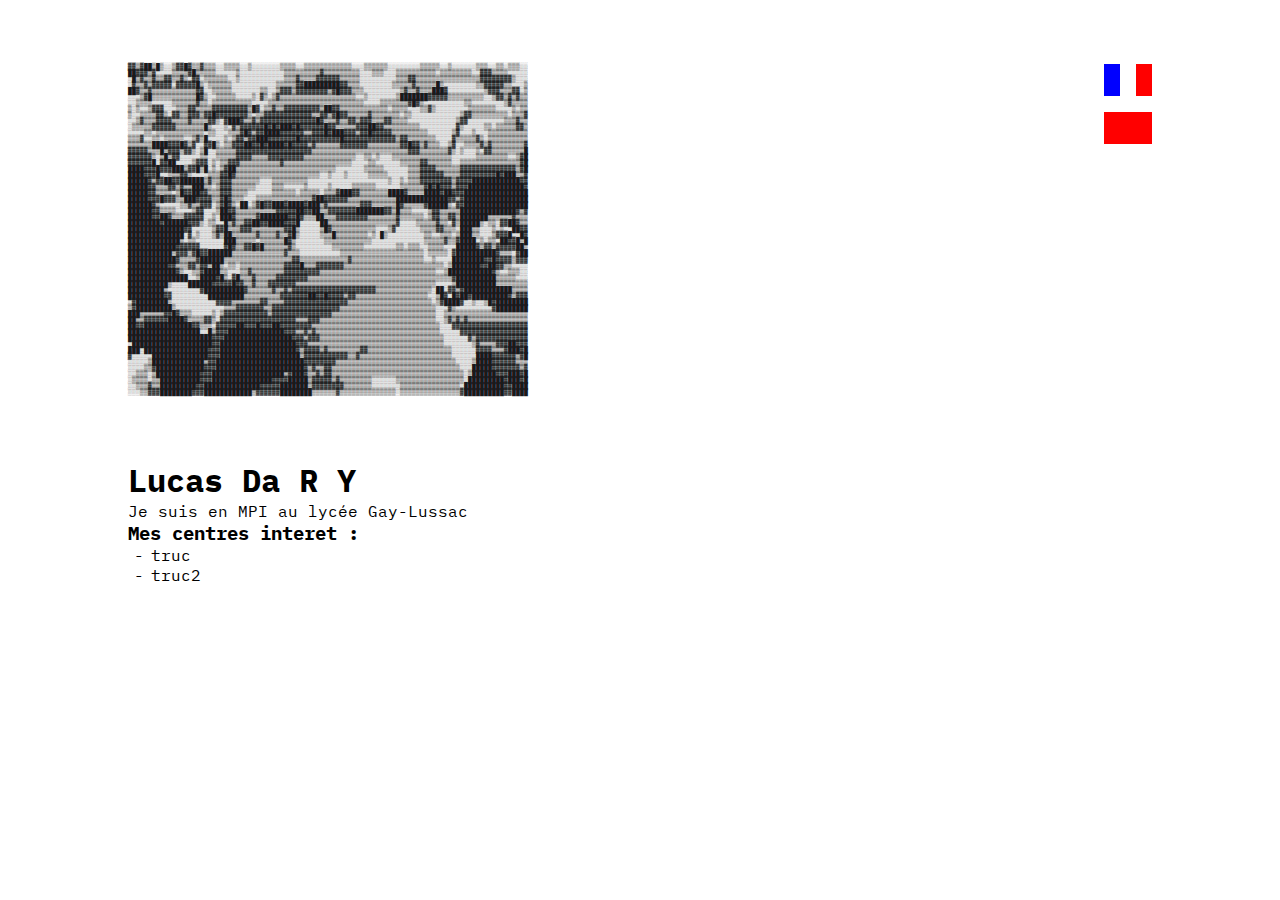
==== index.html @ bb11d397 "first commit" ====
<!DOCTYPE html>
<head>
    <meta name="viewport" content="width=device-width, initial-scale=1" />
    <title>Lucas Da R Y</title>
    <link rel="stylesheet" href="./style.css">
    <link rel="preconnect" href="https://fonts.googleapis.com">
    <link rel="preconnect" href="https://fonts.gstatic.com" crossorigin>
    <link href="https://fonts.googleapis.com/css2?family=IBM+Plex+Mono:ital,wght@0,300;0,400;0,500;0,700;1,300;1,400;1,500;1,700&display=swap" rel="stylesheet">
</head>
<body>
    <!-- Design de site inspiré par ________ -->
    <div class="head">
        <p class="picture">


            ▓▓▒▓██▒█▒░░▒▓▓█▓▒▒▓▒▒▒░░▒▒▒▒░░▒░░░░░░░▒▒▒▒░░▒▒▒▒▒▒▒▒▒▒▒▒░░░▒▒▒▒▒▒░░░░░░░░▒▒▒▒▒░░▒░░░░░░▒▒▒░░▒▒░▒▒▒░░
            ██▓▓▓▒▓░░░░▒▒▒▒▓█▒▒▒▒▒░░░░░▒░░░░░░░░░░░▒▒▒▒▒▒▒▒▒▓▒▒▒▒▒▒▒▒▒░░░▒▒▒░░░▒▒▒▒▒▒▒▒▒▒░▒▒▒▒▒▒▒▒░░▓▓▓▒▒▒▒░░░░░
            ░█▒▓▒▒▓▒▒▓▓▒▒▓▒░▓▓░▒▒▒▒▒▒░░▒░░░░░░░░░░░▒▒▒▓▒▒▒▒▓▓▓▓▓▓▒▒▒▒▒░░░░░░░░░▒▒▒▓▓▒▒▒▒▒▒▒▒▒▒▒▒▒▒▒▒▓▓▓▓▓▓▓▓▒░░░
            ░▓▒▒▓▒▓▓▓▓▓░▓▓▓▓▓█▒░▒▒▒▒▒▒░░░░░░░░░░░▒▒▒▒▒▓▓█████████▓▓▒▒▒░░░░░░░░▒▒▒▒▒▓▒▒▒▒▒█▒░░░░░░░░▒▒▓▓▓▓▓▒▒░░░▒
            ██▓▒▒▓▒▒▒▒▒▒▒▒▒▒▒▓▓░░▒▒▒▒▒░░░░░░░▒▒░░▒▓▓▓▒▓▓▓▓▓▓▓▓▒▓█▓▓▓▒▒▒░░░░░░░░░▒▓▒▒▓▒▒▒███▓░░░░░░░░░▒▓▓▓▒▒▒▓▓░▒
            ░░░▒▓█▒▒▒▒▒▒▒▒▒▒▒█▓▒░░▒▒▒▒▒░░░░▒░▓▒░▒▓▒▒▒▒▒▒▒▒▒▒▒▒▒▒▒▒▒▒▒░░▒░░░░░░░▒███████▓▓▓▓▓▒▒▒▒▒▒▒▒▒░░▒▓▓▒▓▒▓▒▒
            ░░▒▒▒▒░░░░░▒▒▒▒▒▒▓▒▒░▒▒▒▒▒▒▒▒▒▒░░░░▒▒▒▒▒▒▒▒▒▒▒▒▒▒▒▒▒▒▒▒▒▒▒▒░░░░▒▒▒▒▒▒▒▓█▓▒░░░░░░░░░░▒▒░░░░░░░░▒▓▒▒▒▒
            ▒░▒░░▒▓▓▓░░░▒▒▒▓▓▒▒▒▒▓▓▓▓▓▓▓▓▓▒█▓░▒▒▓▒▒▓▓▓▓▓▓▓▓▓▒██▓▓▒▒▒▒▒▒▒▒▒▒▒▒░▒▒▒▒░░░▒▒▓▒░░░░░░░░▒▒▒▒▒▒▒░░░░▒░▒▒
            ▒░░▒▒▒▒▓▓▒░▓▓▒▒▓▓▓▒▓▓█▓▓▓▓▓▓▓▓▒░▒▒▓▓▓▓▓▓▓▓▓▓▓▓▒▒▓▓▒▓█▓▓▒▒▒▒▒▓▒▒▒▒▒▒▒░▒▒░░░░░░░░░░░░▒▓▓▒▒▒▒▒▒▒▒▒░▒▒▒▓
            ░░▒▓▒▒▒▓▓▓▓▒▒▒▒▓▒▒▒▒▓▓▒░▓███▓▒▒▓▒▓▓▓▓▓▓▓▓▓▓▓▓▓▓█▓▒▒▒▓▒▒▓▓▒▓▓▓▒▒▒▓▓▒▒▒▒░░░░░░░░░░░░▒▓▓░░░░░░░░░▒▒▒▓▒▒
            ░▒▒▒▒▒▓▓▓▓▓▓▒▒▒▒▒▒▒█▒░░░▒░▓▒▓▓▓▓▓▓█▓█▓███▓█▓▓▓▓▓▓█▓▓▒▒▒▒▒▓▓▓██▓▓▒▒▒▒▒▒▒▒▒░░░░░░░░░▓▒░░░░░▒▒░▒▒▒▒▒▓▓▒
            ░░░░▒▒░▒▒▒▒▒▒▒▒▒▒▒▒░▒▒░░░▒▒▒▓█▓▒▓▓████▓▓▓▓▓▓▒▒▓▓▓█▓███▓▓▓▒▓▓█▓▓▓▓▓▒▒▒▒▒▒▒▒▒░░░░░░▒▓░░░▒░░░▒▒▒▒▒▒▒▒▒▒
            ▒▒▒▓░░▒▒░▒▒▒▒▒░░▒▓▒█░░░░▒░▒▓▓▒▓▓███▓▓▓▓▓▓▓█▓▓▓▓▓▓▓▓▓▓█▓▓▓▓▓▓▓▓▓▓▓▓▓▒▓▓▒▒▒▒▒▒▒░░░░▓▒▒▒▒▒▓▒░▒▒▒▒▒▒▒▒▒▒
            ▒▒▒▒▒▒████▓▓▓█▓▒▓░░▓▓█▒░▒▒▓▓▓██▓▓█▓████▓█▓▓▓▓▒▓▒▒▒▒▒▒▓▓▓▓▓▓▓▒▒▒▒▒▒▒▒▓▓█▓▓▒▓▒▒▒░░▒▓░░▒▒▒▒▓▒▓▒▒▒▒▒▒▒▒▓
            ▓▓▓▓▓▒▒▒█▒▓▓▓▒▓▓▒░▒█░░▒▒▒▒▒▓▓▓▓▓▓▓▓▓▓▓▓▓▓▓▓▓▓▓▒▒▒▒▒▒▒▒▒▒▒▒▒▒▒▒▒▒▒▒▒▒▒▒▓▓▓▒▒▒▒▒▒▒▓▒░▒░░░▒░▓▓▒▒▒▒▒▒▒▒█
            ▓▓▓▓▓▓▒░▒█▒▓▓░░░░░▒▒░░▒▒▒▒▒▓▓▓▓▒▒▒▒▓▓▓▓▓▓▓▓▓▒▒▒▒▒▒▒▒▒▒▒▒▒░░▒▒░▒░░░▒▒▒▒▒▒▒▒▒▒▒▒▒▒▒░░░░░░▒▒▒▒▒▒▒▒░░▒▓█
            ▓▓▓▓▓▓█░▓▓██░░░░▒▓▓▓░▒░▒▒▓▓▓▒▒▒▒▒▒▒▒▒▒▓▒▒▒▒▒▒▒▒▒▒▒▒▒▒▒▒▒░░░░▒▒░░░░░░▒▒▒▒▒▓▓▒▒▒▒▒▒░░▒▒▒▒▒▒▒▒▒▒▒▒▒▒▒▓█
            ████▓▓▓█▓▓▓███▒▓▓█▒█░▒░▒▓██▒▒▒▒▒▒▒▒▒▒▒▒▒▒▒▒▒▒▒▒▒▒▒▒▒░░░░░░░▒▒▒▒▒░░░░░░▒▒▒▓▓▓▓▒▒▒▒▒▒▓▓▓▓▓▓▓▓▓▓▓▓▓▓▒▓█
            ████▓▓▓█░░▒▒▒▓▓▒░░░░▒▒▒▓▓█▓▒▒▒▒▒▒▒▒▒▒▒▒▒▒▒▒▒▒▒▒▒░░▒░░░▒░░░░░▒▒▒▒▒░░░░░▒▒▒▓▓▓▓▓▓▒▒▒▒▓▓▓▓▓▓▓▓▓█▓███▒▒▓
            █████▓▒▓▓██▓▓██████▒▓▒▒▓▓▓▒▒▒▒▒▒▒░░░▒▒▒▒▒▒▒▒▒░░░░░░░░░░░░░░░░░░░░▒░░▒░▒▒▒▓▓▓▓▓▓▓▓▒▓▓▓▓████████████▓▓
            █████▓▓▒▒▒▓▓▒▓▒▒███▒▒░▒▓▓▓▒▒▒▒▒▒░░░░▒▒▒░░░░░▒░░░░░▒░░░░░▒▒▒▒▒▒░░░░░░▒▒▒▒▒▒▓█▓█▓▓▓▒▓▓▓██████████████▓
            █████▓▓▒▒▒▒░▒█▓▓██▓▓▒▒▒▓▓▓▒▒▒▒░░░░░░▒▒▒▒▒▒░▒▒▒▒▒░▒▒▒▓███▓▓▒▒▒▒▒▒▒████▓▒▒▒▒████▓██▓▓▓████████████████
            █████▓▓▓█▓▓▓▒▒███▓▓▓▓▒▒▓█▓▒▒▒░░░▒▒▒▒▒▒▒▒▒▒▒▒▒▒▓██▓▓▓▓▓▓▒▒▒▒▒▒▒▒▒▒▒▒█████████████▓▓▒▓████████████████
            ██████▓▒░░░░░▒▒▓▒▒▓▓▓░▒▓█▓▒░██░▒▓█▓▓███▓████▓███▒▓▒▒▒▒▒▒▒▒▓▓▓▒▒▒▒▒▒█▓▒▒▒▒▒▓█████▒░▓▓████████████████
            ██████▓▓▒▒▒▒░░░░▒▓▓░░░▒██▓▓▒▒▒▒▒▒▒▒▒▒▓▓▓▓▓██▓▓██▒▒▓▓▓▓▓▓▓███████▓▓▒█▒▒▒░░░░▒▓▓▒▒▒▒▒██████████████▓▒▓
            ██████▓▓██▓▒▒▒▓▓▓▓▓░░▒░███▓▒▒▒▒▒▓███████▓▓█▓▒▒▒██▒▒▒▓▓▓▓▓▓▓▓▒▒▒▒▒▒▒▓▒▒▒▒▒▒░▒▓▓▒▒▓▓▒███████▒▒▒▒▒▒▓▒▒▒
            ████████▓██████▓▓▓▒░▒▒░░█▒▓▒▒▓▓██▓▓████▓▓▓█░░░░░██▒▒▒▒▒▒▒▒▒▒▒▒▒▒▒▒▒▓░░░░▒▒▒▒▒▓▒▒░▓▒█████▒░▒▒░▓▓██▓▒▒
            ██████████████▓▓░░░░░▒▓▓█▒▒▒▓▓▓▒▒▒▒▒▒▒▒▓▓█▒░░░░░▒█▓▒▒▒▒▒▒▒▒▒▒▒░░░▒▓░░░░░░▒▒▒▒▓▓▒▒▒░███▒▒░░░▒░▒░░██▓▓
            ██████████████░▓░▒░░░▒▓▒██▒▒▒▒▒▒▓▒▒▒▒▓▒▒▓█▒░░░░░▒▒▒█▒▒▒▒▒▒▒▒░▒░█▒░░░░░░░░░▒▒░░▒▒▒░▒███▒▒░░░▒▓▓▓█░░█▓
            █████████████▒░▒▒░░░░░░░███▒▒▒▒▒░▒▒▒▒▒▒█▓▒░░░░░░░▒▒▒▒▒▒▒▒▒▒▒▒░░░░░░░░░░░░░▒▒▒▒▒▓▒▒▓████░▒░▒▒░██▓▓█▒█
            ████████████▓▓▓▓▓▓░░░░░░▓█▓▒▒▓▓█▓█▒▒▒▒▒▒▓▒░░░░░░░░░▒▒▒▒▒▒▒▒░░░░░░░░▒▒░▒▒▒░░▒▒▒▒░░░█████▓▒▓▓▒▓▓▓▓▓██▒
            ███████████▒▓▓▓▒▓█▓▓██████▒▒▒▒▒▒▒▒▒▒▒▒▒▓▒▒▒░░░░░░░░░░▒▒▒▒▒▒▒▒▒▒▒▒▒▒▒▒▒▒▒▒▒░▒▒▒▒▒░▓██████████▓▒▒▒░▓██
            ████████████▓▒▒▒▒▓██████▒▒▒▒▒▒▒▒▒▒▒▒▒▒▒▒▒▓▓▒▒▒▒▒▒▒▒▒▒▒▒▓▒▒▒▒▒▒▒▒▒▒▒▒▒▒▒▒▒▒░░▒░░░░████████▓▓█▓▓▓▓▒▓▓▓
            ██████████▓▓▒▒▒▓▓▒▓▓▒██▒░▒▒░▒▒▒▒▒▒▒▒▒▒▒▓▓▓▓█▒▒▒▓▓▓▓▓▓▓▒▒▒▒▒▒▒▒▒▒▒▒▒▒▒▒▒▒▒▒▒▒▒▒▒░▒███████▓▓██▓▓▒▒░░░░
            ████████████▓▒░░▒▒▓████▒▒░░░▒▒▓▒▒▒▒▒▒▒▒▓▓▓▓▓▓▓▓▓▒▒▒▒▒▒▒▒▒▒▒▒▒▒▒▒▒▒▒▒▒▒▒▒▒▒▒▒▒░░▒███████████▓▒░░▒▒▒░░
            ███████████████░░▒████▓█▒░▓█▒▒▒▓▒▒▒▒▒▓▓▓▓▓▓▓▓▒▒▒▒▒▒▒▒▒▒▒▒▒▒▒▒▒▒▒▒▒▒▒▒▒▒▒▒▒▒▒▒▒▒▒▒▓██████████▒▒▒▒▒░░░
            ██████████▒░░░░██████▓▓▓▓▓█▓▓▒▒▓▒▒▒▓▓▓▓▓▓▓▒▒▒▒▒▒▒▒▒▒▒▒▒▒▒▒▒▒▒▒▒▒▒▒▒▒▒▒▒▒▒▒▒▒▒░░░░▒██████████▒▒▒▒▒▒▒▒
            █████████▒░░░░░░░░▓██████████▓▒▒▒▒▒▒▓▒▒▓▒▓▓▓▓▓▓▓▓▓▓▓▓▓▓▓▓▓▓▓▓▓▒▒▒▒▒▒▒▒▒▒▒▒▒▒░██░▓▓▒▓████████████▒▒▒▒
            █████████▓▓░░░░░░░░░█████████▒▒▒▒▒▒▒▒▒▓▓▓▓▓▓▓██▓▓█▓▓▓▓▒▓▓▒▒▒▒▒▒▒▒▒▒▒▒▒▒▒▒▒▒░░▒█▓░█▓██▓█████████▓▒▓▓▓
            ░▓████████▒░░░░░░░░░░░▓▓▓▓▒▒▒▒▒▒▒▓▓▒▒▒▒▓▓▓▓▓▓▓▓▓▓▓▓▓▓▓▓▒▒▒▒▒▒▒▒▒▒▒▒▒▒▒▒▒▒▒▒▒░▒▓████▓░░▒░░▒█▓████████
            ▒▓█████████▒░░░░░░░░░░░░▒▒▒▓▓▓▓▓▓▓▒▒▓▓▓▓▓▓▓▓▓▓▓▓▓▓▓▓▓▒▒▒▒▒▒▒▒▒▒▒▒▒▒▒▒▒▒▒▒▒▒▒▒░░░▓▒░░░░░░░░░▓████████
            ███▒▒▒▒▒▒▓▓█▓▒▒▒░░░░░▒░▒▓▓▓▓▓▓▓▓▓▓▓▒▓▓▓▓▓▓▓▓▓▓▓▓▓▓▓▒▒▒▒▒▒▒▒▒▒▒▒▒▒▒▒▒▒▒▒▒▒▒▒▒▒░░▒▒▒▒▒▒▒▒▒▒▒▒▒▒▒▒▒▒▒▒▒
            ██▒▒▓▓▓▓▓▓████▓▒▒▒▒▓▓▒░▓▓▓▓▓▓▓▓▓▓▓▓▓▓▓▓▓▓▓▒▒▒▓▓▓▒▒▒▒▒▒▒▒▒▒▒▒▒▒▒▒▒▒▒▒▒▒▒▒▒▒▒▒▒░░▒▓▒▓▒▓▒▒▒▒▒▒▒▒▒▒▒▒▒▒▒
            ██▓▓████████████▓▓▒▒▒░▓▓▓▓▓██▓▓▓█▓▓▓██▓▓▓▓▓▓▓▓▒▒▒▒▒▒▒▒▒▒▒▒▒▒▒▒▒▒▒▒▒▒▒▒▒▒▒▒▒▒▒▒░░░▓▓▓▓▓▓▓▓▓▓▓▓▓▓▓▓▓▓▓
            ██████████████████░░█▒▓▓▓██████████████▓▓▓▒▒▓▒▓▒▒▒▒▒▒▒▒▒▒▒▒▒▒▒▒▒▒▒▒▒▒▒▒▒▒▒▒▒▒▒░░░░░▓▓▓▓▓▓▓▓▓▓▓▓▓▓▓▓▓
            █████████████████████▓▓▓█████████████████▓▓▓▒▓▓▓▒▒▒▒▒▒▒▒▒▒▒▒▒▒▒▒▒▒▒▒▒▒▒▒▒▒▒▒▒▒▒░░░░░░▓▒▓▓▓▓▓▓▓▓▓▓▓▓▓
            ░████████████████████▓▓███████████████████▓▓▓▒▒▒▒▒▒▒▒▒▒▒▒▒▒▒▒▒▒▒▒▒▒▒▒▒▒▒▒▒▒▒▒▒▒░░░░░░░▒▓▒▒▒▒▓▓▓██▓▓▓
            ███░████████████████▓▓▓███████████████████▓▒▓▓▓▓▒▓▒▒▒▒▒▒▒▒▓▓▒▒▒▒▒▒▒▒▒▒▒▒▒▒▒▒▒▒▒▒▒░░░░░░▓▓▓▓▒▒▒▓███▓█
            ▓░░░░░██████████████▓▓▓████████████████████▒▓▓▓▓▓▓▓▓▓▓▓▒▒▓▒▒▒▒▒▒▒▒▒▒▒▒▒▒▒▒▒▒▒▒▒▒▒░░░░░░████▓▓▓▓▓▓▒▓█
            ░░░░░▒█████████████▒▓▓██████████████████████▓▓▓▓▓▓▓▓▒▒▒▒▒▒▒▒▒▒▒▒▒▒▒▒▒▒▒▒▒▒▒▒▒▒▒▒▒▒░░░░▒████▓▓▓▓▓▓▒▒▒
            ░░░░▒▒▓████████████▓▓▓██████████████████████▓▒▓▒▒▓▓▒▒▒▒▒▒▒▒▒▒▒▒▒▒▒▒▒▒▒▒▒▒▒▒▒▒▒▒▒▒▒▒░░░█████▓▓▓▓▓▓▓▒▓
            ░░▒▒▒░▒███████████▓▓▓██████████████████▒▓███▓▒▒▓▒▓▓▒▒▒▒▒▒▒▒▒▒▒▒▒▒▒▒▒▒▒▒▒▒▒▒▒▒▒▒▒▒▒▒▒░▒██████▓▓▓███▓█
            ░▒▒▒▒░▒▒██████████▓▓▓███████████████▓▓▓▓█████▒▓▓▓▓▓▒▓▒▒▒▒▒▒▒▒░░░░░░▒▒▒▒▒▒▒▒▒▒▒▒▒▒▒▒▒░█████████▓███▓█
            ░░▒▒▒▓▒▒█████████▓▓██████████████▓▓▓▓▓███████▒▓▓▓▓▓▓▓▓▒▒▒▒▒▒▒░░░░░░░▒▒▒▒▒▒▒▒▒▒▒▒▒▒▒░██████████▓▓████
            ░░░▒▒▓▓▓████████▓▓▓████████████▒▓▓▓▓▓▓████████▒▒▒▒▒▒▓▒▒▒▒▒▒▒▒▒▒▒▒▒▒░▒▒▒▒▒▒▒▒▒▒▒▒▒▒▒▓██████████▓▓████
                    
        </p>
        <div class="lang">
            <div onclick="switch_lang('fr')" class="flag flag_fr"></div>
            <div onclick="switch_lang('us')" class="flag flag_us"></div>
        </div>
    </div>
    <div class="text">
        <h1>
            Lucas Da R Y
        </h1>
        <p>Je suis en MPI au lycée Gay-Lussac</p>
        <h3>Mes centres interet :</h3>
        <ul>
            <li>truc</li>
            <li>truc2</li>
        </ul>
    </div>
    <script src="/script.js"></script>
</body>
---- style.css ----
* {
  padding:0;
  margin: 0;  
}
body {
    max-width: 80%;
    min-width: 50%;
    margin-left: auto;
    margin-right: auto;
}

.text {
    margin: auto;
}

h1, h2, h3, h4, h5, h6, p, li {
    font-family: "IBM Plex Mono", monospace;
}

.lang{
    display: flex;
    flex-direction: column;
}

.flag {
    margin-bottom: 1rem;
	width: 3rem;
    aspect-ratio: 1.5;
}

.flag_fr {
    background: -webkit-linear-gradient(left, blue 33%, white 33%, white 66%, red 66%);
	background: linear-gradient(to right, blue 33%, white 33%, white 66%, red 66%);
}

.flag_us {
    background : red;
}

.head {
    display: flex;
    justify-content:space-between;
    margin: 4rem 0 4rem 0;
}

.wrapper {
    margin: auto;
    background: #444;
}

.picture {
    width: 100ex;
    font-size: 40%;
    color: hsl(0, 0%, 10%);
    line-height: 1.82ex; /* aspect ratio height/width of font */
}

li {
    list-style: none;
    list-style-position: inside;
}
li::before {
    content: "-";
    margin: 0.4rem;
}
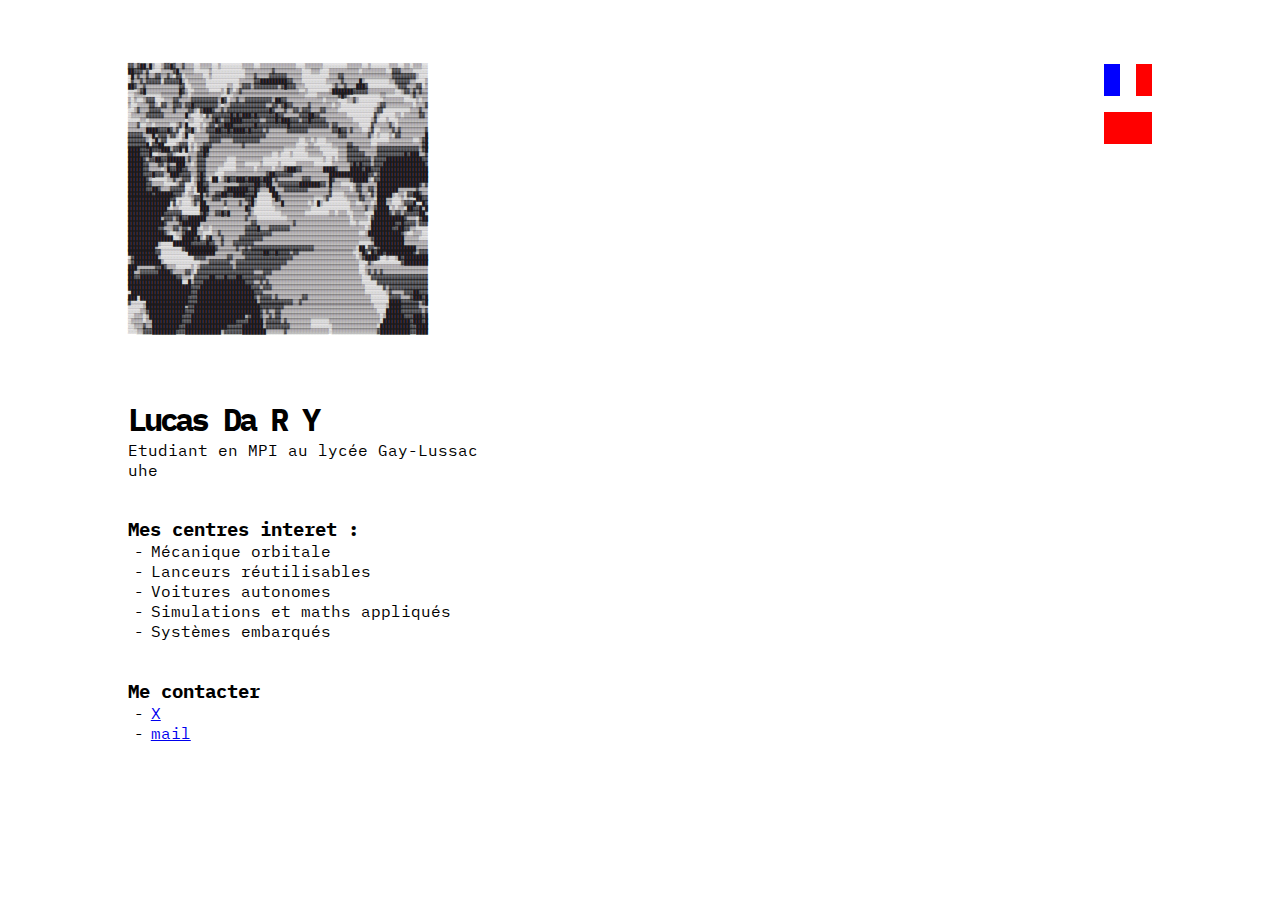
==== commit b6007e95: "picture font first try to fix" ====
--- a/index.html
+++ b/index.html
@@ -8,9 +8,9 @@
     <link href="https://fonts.googleapis.com/css2?family=IBM+Plex+Mono:ital,wght@0,300;0,400;0,500;0,700;1,300;1,400;1,500;1,700&display=swap" rel="stylesheet">
 </head>
 <body>
-    <!-- Design de site inspiré par ________ -->
+    <!-- Design de site inspiré par hyperturing.com -->
     <div class="head">
-        <p class="picture">
+        <p id="picture" class="picture">
 
 
             ▓▓▒▓██▒█▒░░▒▓▓█▓▒▒▓▒▒▒░░▒▒▒▒░░▒░░░░░░░▒▒▒▒░░▒▒▒▒▒▒▒▒▒▒▒▒░░░▒▒▒▒▒▒░░░░░░░░▒▒▒▒▒░░▒░░░░░░▒▒▒░░▒▒░▒▒▒░░
@@ -79,12 +79,32 @@
         <h1>
             Lucas Da R Y
         </h1>
-        <p>Je suis en MPI au lycée Gay-Lussac</p>
+        
+        <p>Etudiant en MPI au lycée Gay-Lussac</p>
+        <p>uhe</p>
+
         <h3>Mes centres interet :</h3>
         <ul>
-            <li>truc</li>
-            <li>truc2</li>
+            <li>Mécanique orbitale</li>
+            <li>Lanceurs réutilisables</li>
+            <li>Voitures autonomes</li>
+            <li>Simulations et maths appliqués</li>
+            <li>Systèmes embarqués</li>
+        </ul>
+
+        <h3>Me contacter</h3>
+        <ul>
+            <li><a href="https://x.com/LucasDaRiYv">X</a></li>
+            <li><a href="mailto:lucas@lucas-david-ry.com">mail</a></li>
         </ul>
     </div>
     <script src="/script.js"></script>
+    <script>
+        let picture_font_size = "0"
+        let v_width = window.innerWidth
+        picture_font_size = Math.min( v_width * 0.005, 5 )
+        document.getElementById("picture").style.fontSize = (picture_font_size.toString()+"px");
+        console.log((picture_font_size.toString()+"pt"));
+        console.log(typeof((picture_font_size.toString()+"pt")));
+    </script>
 </body>--- a/style.css
+++ b/style.css
@@ -15,6 +15,14 @@
 
 h1, h2, h3, h4, h5, h6, p, li {
     font-family: "IBM Plex Mono", monospace;
+}
+
+h1 {
+    letter-spacing: -0.1em;
+}
+
+h3 {
+    margin-top: 2em;
 }
 
 .lang{
@@ -50,9 +58,10 @@
 
 .picture {
     width: 100ex;
-    font-size: 40%;
+    max-width: 50%;
+    font-size: 0;
     color: hsl(0, 0%, 10%);
-    line-height: 1.82ex; /* aspect ratio height/width of font */
+    line-height: 1.9ex; /* aspect ratio height/width of font */
 }
 
 li {
